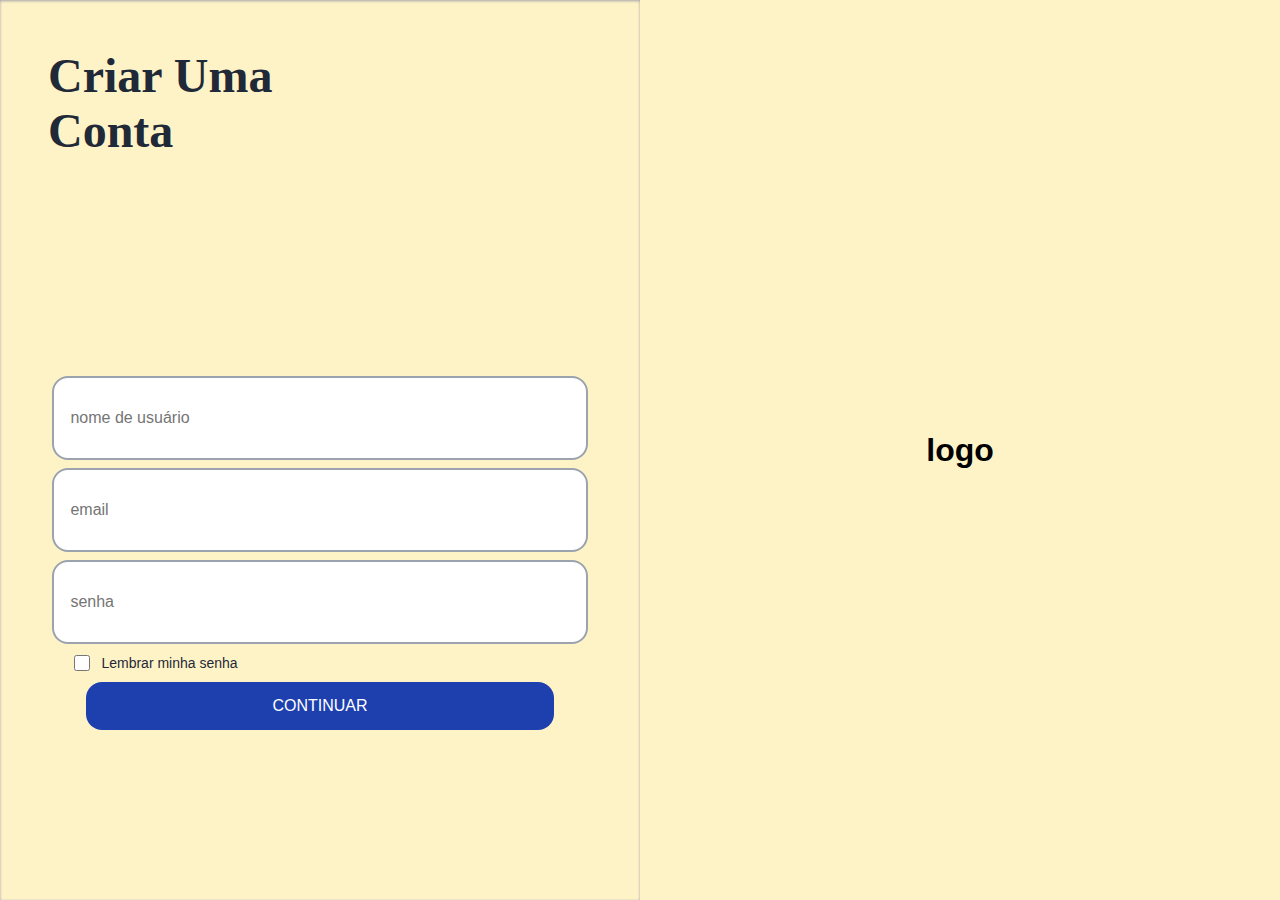
==== Pages/cadastro.html @ f1e23ef6 "tela inicial do feed feita" ====
<!DOCTYPE html>
<html lang="pt-br">

<head>
    <meta charset="UTF-8">
    <meta name="viewport" content="width=device-width, initial-scale=1.0">
    <link rel="stylesheet" href="/assets/CSS/cadastro.css">
    <title>CIRANDA/Cadastro</title>
</head>

<body>

    <div class="tela-criacao">
        <h1 class="titulo">Criar Uma<br>Conta</h1>

        <div class="formulario">
            <input id="text" type="text" class="campo" placeholder="nome de usuário">
            <input id="email" type="text" class="campo" placeholder="email">
            <input id="senha" type="password" class="campo" placeholder="senha">

            <div class="lembrar">
                <input type="checkbox" id="lembrete" class="checkbox" value="lembrete">
                <label for="lembrete" class="texto-label">Lembrar minha senha</label>
            </div>

            <button type="button" class="botao" onclick="usernamecheck()">CONTINUAR</button>
        </div>
    </div>

    <div class="lado-logo">
        <h1 class="logo">logo</h1>
        <!-- <img src="img/cobra.jpg" alt="" class="logo-img"> -->
    </div>


</body>

</html>
---- assets/CSS/cadastro.css ----
body {
    margin: 0;
    font-family: sans-serif;
    background-color: #fef3c7; /* amber-100 */
    display: flex;
    flex-direction: row;
    height: 100vh;
  }
  
  /* Tela do formulário */
  .tela-criacao {
    flex: 1;
    display: flex;
    flex-direction: column;
    background-color: #fef3c7;
    box-shadow: inset 0 1px 3px #a1a1aa; /* simula inset-shadow-sm com zinco */
  }
  
  .titulo {
    font-size: 3rem; /* text-5xl */
    color: #1f2937;   /* black-700 (aproximado) */
    font-family: 'Lilita One', cursive;
    margin: 2.5rem;
    padding: 0.5rem;
  }
  
  /* Formulário centralizado */
  .formulario {
    flex: 1;
    height: 100%;
    padding: 0.5rem;
    display: flex;
    flex-direction: column;
    align-items: center;
    justify-content: center;
  }
  
  /* Campos de input */
  .campo {
    padding: 1rem;
    border-radius: 1rem;
    margin-bottom: 0.5rem;
    border: 2px solid #9ca3af; /* black-400 (aproximado) */
    width: 80%;
    height: 3rem;
    font-size: 1rem;
  }
  
  /* Checkbox */
  .lembrar {
    display: flex;
    align-items: center;
    width: 80%;
    margin-bottom: 0.5rem;
  }
  
  .checkbox {
    width: 1rem;
    height: 1rem;
    border: 2px solid #9ca3af;
    border-radius: 0.5rem;
  }
  
  .texto-label {
    font-size: 0.875rem;
    color: #1f2937;
    margin-left: 0.5rem;
  }
  
  /* Botão continuar */
  .botao {
    background-color: #1e40af; /* blue-800 */
    color: white;
    padding: 0.5rem;
    border-radius: 1rem;
    width: 75%;
    height: 3rem;
    font-size: 1rem;
    border: none;
    cursor: pointer;
    transition: background 0.3s ease;
  }
  
  .botao:hover {
    background-color: #3b82f6; /* azul mais claro no hover */
  }
  
  /* Lado direito com logo */
  .lado-logo {
    flex: 1;
    height: 100%;
    background-color: #fef3c7;
    display: flex;
    align-items: center;
    justify-content: center;
  }
  
  .logo {
    font-size: 2rem;
    padding: 1rem;
  }
  
  /* .logo-img {
    height: 100%;
    width: 100%;
    object-fit: cover;
  } */
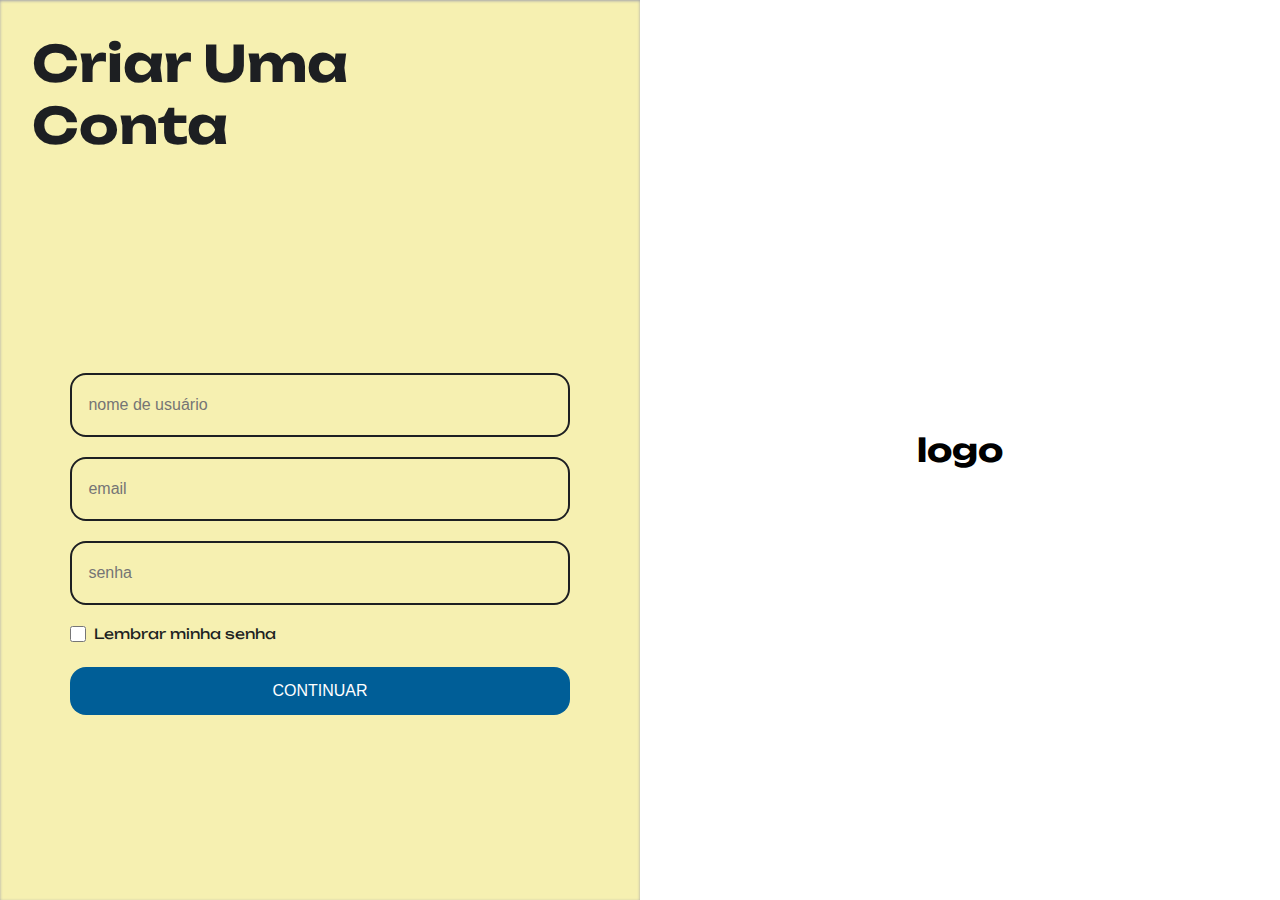
==== commit 073ceb29: "Tela de login e cadastro feita" ====
--- a/Pages/cadastro.html
+++ b/Pages/cadastro.html
@@ -11,9 +11,11 @@
 <body>
 
     <div class="tela-criacao">
+
         <h1 class="titulo">Criar Uma<br>Conta</h1>
 
-        <div class="formulario">
+        <form class="formulario">
+
             <input id="text" type="text" class="campo" placeholder="nome de usuário">
             <input id="email" type="text" class="campo" placeholder="email">
             <input id="senha" type="password" class="campo" placeholder="senha">
@@ -24,7 +26,7 @@
             </div>
 
             <button type="button" class="botao" onclick="usernamecheck()">CONTINUAR</button>
-        </div>
+        </form>
     </div>
 
     <div class="lado-logo">
--- a/assets/CSS/cadastro.css
+++ b/assets/CSS/cadastro.css
@@ -1,30 +1,56 @@
+@import url('https://fonts.googleapis.com/css2?family=Imperial+Script&family=Lexend:wght@100..900&family=Orbitron:wght@400..900&family=Poppins:ital,wght@0,100;0,200;0,300;0,400;0,500;0,600;0,700;0,800;0,900;1,100;1,200;1,300;1,400;1,500;1,600;1,700;1,800;1,900&family=Unbounded:wght@200..900&display=swap');
+
+
+:root {
+  --amareloClaro: #FBF8D9;
+  --amarelo: #F6F0B1;
+  --ambar: #fde68a;
+  --azul: #005E97;
+  --azulClaro: #4684cf;
+  --azulEscuro: #002244;
+  --cinza: #1f2937;
+  --cinzaClaro: #EAE9E9;
+  --Branco: white;
+  --preto:#1d1f22;
+  --marrom:#78350f;
+
+}
+
+* {
+  margin: 0;
+  padding: 0;
+  box-sizing: border-box;
+}
+
+
 body {
-    margin: 0;
-    font-family: sans-serif;
-    background-color: #fef3c7; /* amber-100 */
+    font-family: 'Unbounded';
+    background-color: var(--Branco);
     display: flex;
     flex-direction: row;
     height: 100vh;
   }
   
   /* Tela do formulário */
+
   .tela-criacao {
     flex: 1;
     display: flex;
     flex-direction: column;
-    background-color: #fef3c7;
+    background-color: var(--amarelo);
     box-shadow: inset 0 1px 3px #a1a1aa; /* simula inset-shadow-sm com zinco */
   }
   
   .titulo {
-    font-size: 3rem; /* text-5xl */
-    color: #1f2937;   /* black-700 (aproximado) */
-    font-family: 'Lilita One', cursive;
-    margin: 2.5rem;
+    font-size: 50px; 
+    color: var(--preto);   
+    font-family: 'Unbounded';
+    margin: 1.5rem;
     padding: 0.5rem;
   }
   
   /* Formulário centralizado */
+
   .formulario {
     flex: 1;
     height: 100%;
@@ -39,10 +65,11 @@
   .campo {
     padding: 1rem;
     border-radius: 1rem;
-    margin-bottom: 0.5rem;
-    border: 2px solid #9ca3af; /* black-400 (aproximado) */
+    margin-bottom: 20px;
+    border: 2px solid var(--preto); 
+    background-color: var(--amarelo);
     width: 80%;
-    height: 3rem;
+    height: 4rem;
     font-size: 1rem;
   }
   
@@ -51,45 +78,46 @@
     display: flex;
     align-items: center;
     width: 80%;
-    margin-bottom: 0.5rem;
   }
   
   .checkbox {
     width: 1rem;
     height: 1rem;
-    border: 2px solid #9ca3af;
+    border: 2px solid var(--preto);
     border-radius: 0.5rem;
   }
   
   .texto-label {
     font-size: 0.875rem;
-    color: #1f2937;
+    color: var(--preto);
     margin-left: 0.5rem;
   }
   
   /* Botão continuar */
+
   .botao {
-    background-color: #1e40af; /* blue-800 */
-    color: white;
+    background-color: var(--azul); 
+    color: var(--Branco);
     padding: 0.5rem;
     border-radius: 1rem;
-    width: 75%;
+    width: 80%;
     height: 3rem;
     font-size: 1rem;
     border: none;
     cursor: pointer;
+    margin-top: 25px;
     transition: background 0.3s ease;
   }
   
   .botao:hover {
-    background-color: #3b82f6; /* azul mais claro no hover */
+    background-color: var(--azulClaro);
   }
   
   /* Lado direito com logo */
   .lado-logo {
     flex: 1;
     height: 100%;
-    background-color: #fef3c7;
+    background-color: var(--Branco);
     display: flex;
     align-items: center;
     justify-content: center;
